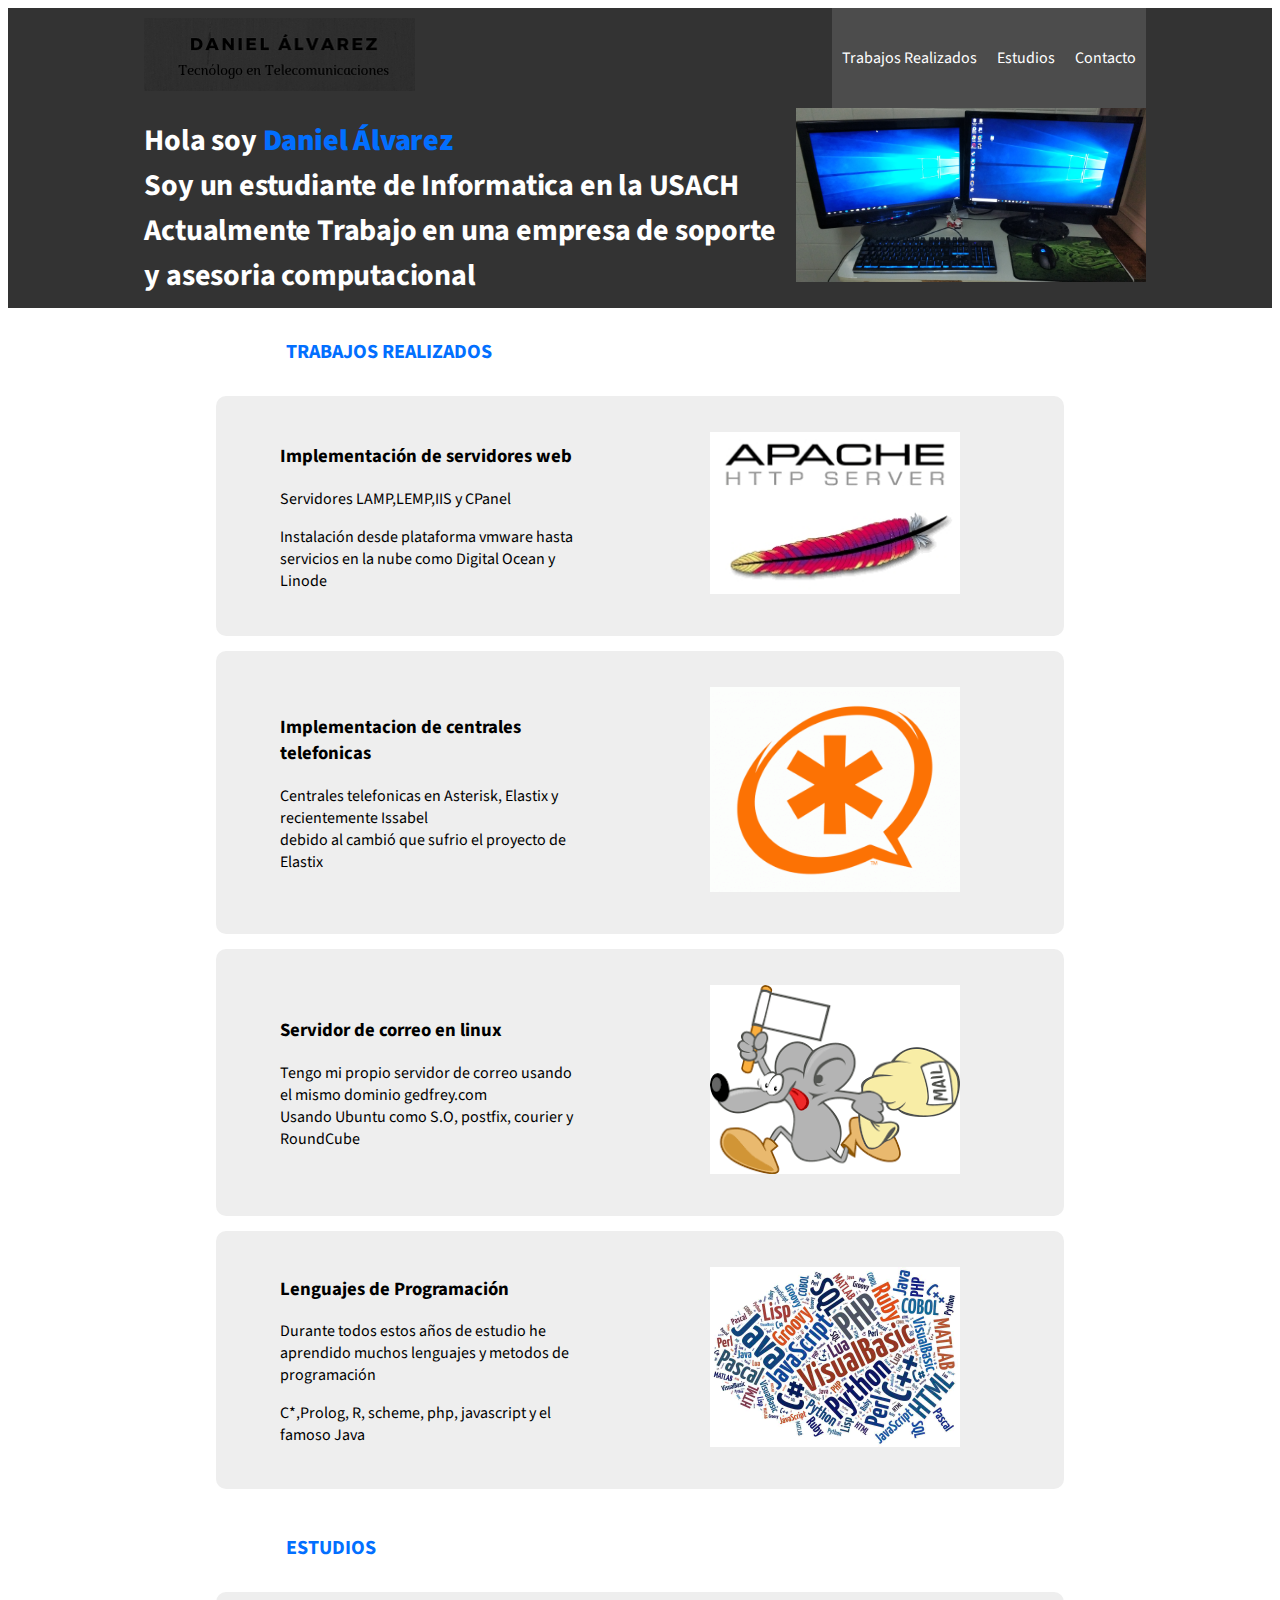
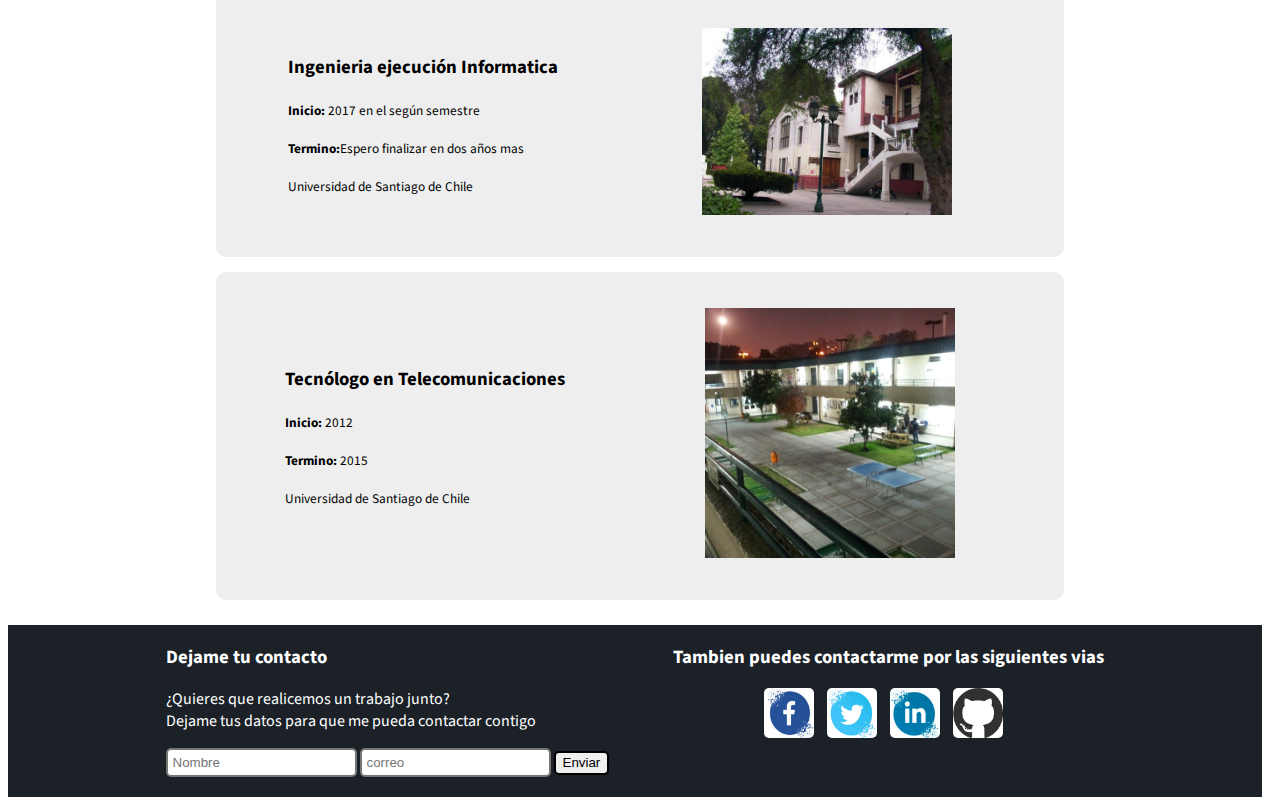
==== index.html @ d65fc54b "Agregando Sitio web - HTML/CSS" ====
<!DOCTYPE html>
<html lang="en" dir="ltr">
  <head>
    <meta charset="utf-8">
    <title>Hola soy Daniel Álvarez</title>
    <link href="https://fonts.googleapis.com/css?family=Fjalla+One|Source+Sans+Pro" rel="stylesheet">
    <link rel="stylesheet" href="/css/style.css">
  </head>
  <body>
    <header class="header">
      <div class="container">
        <figure class="header-logoContainer">
          <img src="/img/logo2.jpg" alt="Logo" class="header-logo" />
        </figure>
        <nav class="menu">
          <ul class="menu-ulist">
            <li class="header-list">
              <a class="menu-link" href="#trabajos">Trabajos Realizados</a>
            </li>
            <li class="header-list">
              <a class="menu-link" href="#estudios">Estudios</a>
            </li>
            <li class="header-list">
              <a class="menu-link" href="#contacto">Contacto</a>
            </li>
          </ul>
        </nav>
      </div>
    </header>
    <section class="hero">
      <div class="container">
        <h1 class="hero-title">Hola soy <strong>Daniel Álvarez</strong> <br/>  Soy un estudiante de Informatica en la USACH <br/> Actualmente Trabajo en una empresa de soporte <br/>y asesoria computacional</h1>
        <figure class="hero-imgContainer">
          <img src="img/img2.jpg" alt="Imagen 1" width="350px"/>
        </figure>
      </div>
    </section>
    <div class="container">
      <h2 class="work-title">Trabajos Realizados</h2>
    </div>
    <section id="trabajos" class="work">
    <div class="container">
      <article class="work-article">
        <div class="work-details">
          <h3>Implementación de servidores web</h3>
          <p>Servidores LAMP,LEMP,IIS y CPanel</p>
          <p>Instalación desde plataforma vmware hasta servicios en la nube como Digital Ocean y Linode</p>
        </div>
        <figure class="work-imgcontainer">
          <img class="work-imgapache" src="/img/apache2.jpg" alt="Imagen Apache2" width="250" height:"250">
        </figure>
      </article>
      <article class="work-article">
        <div class="work-details">
          <h3>Implementacion de centrales telefonicas</h3>
          <p>Centrales telefonicas en Asterisk, Elastix y recientemente Issabel <br/> debido al cambió que sufrio el proyecto de Elastix</p>
        </div>
        <figure class="work-imgcontainer">
          <img src="/img/asterisk.jpg" alt="Imagen asterisk" width="250px" />
        </figure>
      </article>
      <article class="work-article">
        <div class="work-details">
          <h3>Servidor de correo en linux</h3>
          <p>Tengo mi propio servidor de correo usando el mismo dominio gedfrey.com <br/> Usando Ubuntu como S.O, postfix, courier y RoundCube</p>
        </div>
        <figure class="work-imgcontainer">
          <img src="/img/postfix.jpg" alt="Imagen postfix" width="250px" />
        </figure>
      </article>
      <article class="work-article">
        <div class="work-details">
          <h3>Lenguajes de Programación</h3>
          <p>Durante todos estos años de estudio he aprendido muchos lenguajes y metodos de programación</p>
          <P>C*,Prolog, R, scheme, php, javascript y el famoso Java</p>
          </div>
          <figure class="work-imgcontainer">
            <img src="/img/lenguajes.jpg" alt="Lenguajes de Programación" width="250px" />
          </figure>
        </article>
    </div>
    </section>
    <div class="container">
      <h2>Estudios</h2>
    </div>
    <section id="estudios" class="study">
      <div class="container">
        <article class="study-article">
          <div class="study-details">
            <h3>Ingenieria ejecución Informatica</h3>
            <p><small><strong>Inicio:</strong> 2017 en el según semestre</small></p>
            <p><small><strong>Termino:</strong>Espero finalizar en dos años mas</small></p>
            <p><small>Universidad de Santiago de Chile</small></p>
          </div>
          <figure class="estudios-imgContainer">
            <img src="/img/informatica.jpg" alt="Diinf" width="250px" />
          </figure>
        </article>
        <article class="study-article">
          <div class="study-details">
            <h3>Tecnólogo en Telecomunicaciones</h3>
            <p><small><strong>Inicio:</strong> 2012</small></p>
            <p><small><strong>Termino:</strong> 2015</small></p>
            <p><small>Universidad de Santiago de Chile</small></p>
          </div>
          <figure class="estudios-imgContainer">
            <img src="/img/tecno.jpg" alt="Facultad Tecnólogica" width="250px"/>
          </figure>
        </article>
      </div>
    </section>
    <footer class="footer">
      <div class="container">
        <div class="footer-form">
          <h3 class="footer-titleForm">Dejame tu contacto</h3>
          <form class="footer-contactform" action="" method="post">
            <p class="footer-parrafo">¿Quieres que realicemos un trabajo junto?<br/>Dejame tus datos para que me pueda contactar contigo</p>
            <input class="footer-input" type="text" placeholder="Nombre" id="nombre">
            <input class="footer-input" type="text" placeholder="correo" id="correo">
            <input class="footer-inputSubmit" type="submit" value="Enviar">
          </form>
        </div>
        <div class="footer-others">
          <h3 class="footer-titleOthers">Tambien puedes contactarme por las siguientes vias</h3>
          <figure class="footer-OtherSocial">
            <a href="https://www.facebook.com/daniel.alvarezleal.3"><img class="footer-facebook" src="/img/facebook.jpg" alt="Facebook" width="50px" height="50px" /></a>
            <a href="https://twitter.com/DanielA72003516"><img class="footer-twitter" src="/img/twiter.jpg" alt="Twitter" width="50px" height="50px" /></a>
            <a href="https://www.linkedin.com/in/daniel-alvarez-leal-260131b7/"><img class="footer-linkedin" src="/img/lki.jpg" alt="Linkedin" width="50px" height="50px" /></a>
            <a href="https://github.com/fallshimajer"><img class="footer-github" src="/img/github.jpg" alt="Github" width="50px" height="50px" /></a>
          </figure>
        </div>
      </div>
    </footer>
  </body>
</html>
---- css/style.css ----
body {
    font-family: 'Source Sans Pro',sans-serif,time;
}
h1,
h3, {
  font-family: 'Fjalla One',sans-serif,time;
  font-weight: normal;
}

h2 {
  color:#026fff;
  text-transform: uppercase;
  font-family:'Source Sans Pro',sans-serif,time;
  font-weight:bold;
  font-size:20px;
  margin:30px 0 30px 15%;

}

.menu-ulist {
  margin:0;
}

h1 {
  margin:0px 10px 0px 0px;
  padding:10px;
  font-size: 30px;
  line-height: 1.5;
  letter-spacing:-.2px;
  text-transform: normal;
  text-decoration: none;
}

h1 strong{
  color: #026fff;
}

.header {
  /* background-color: #1b2127; */
  background-color: #333333;
  color:white;
  display:flex;
  flex-wrap:wrap;
  justify-content: space-between;
  overflow:hidden;
}


ul,
ol {
  list-style: none;
  margin:0;
  padding:0;
}
.menu {
  height:100px;
  background-color:#4c4c4c;
}

.header-list {
  height:inherit;
}

.menu-link {
  color:#FFFFFF;
  text-decoration: none;
  height:inherit;
  display:flex;
  align-items: center;
  flex-wrap:wrap;
  /* padding: 0 10px; */
  margin: 0 10px;
}

.menu-ulist {
  display:flex;
  height:inherit;
}
.header-logoContainer {
  margin: 10px 10px;
}

.hero-imgContainer {
  margin:0;
  padding:0;
}

.hero {
  /* height:300px; */
  /* background-color: #1b2127; */
  background-color: #333333;
  /* background-image: url('../img/img2.jpg');
  background-size: 500px;
  background-repeat:no-repeat;
  background-position-x: right; */
  display:flex;
  justify-content:space-between;
  flex-wrap:wrap;
  overflow:hidden;
}

.hero-title {
  color: #FFFFFF;
  /* flex-shrink: 0; */
}

article {
padding:20px;
width:80%;
background-color: #eeeeee;
}

.work {
  display:flex;
  flex-direction: column;
  flex-flow:wrap;
  align-items: center;
  justify-content:center;
}

.work-article {
  /* border: 2px solid grey; */
  border-radius:10px;
  margin-bottom:15px;
  display:flex;
  flex-wrap:wrap;
  justify-content:space-around;
  align-items:center;
  flex-shrink: 0;
}

.work-details {
  width:300px;
}

.work-imgcontainer {
#  margin-left: auto;
}

.study {
    display:flex;
    flex-direction: column;
    flex-wrap:wrap;
    align-items: center;
    justify-content: center;
}

.study-article {
  /* border: 2px solid grey; */
  border-radius: 10px;
  margin-bottom:15px;
  display:flex;
  flex-wrap:wrap;
  justify-content:space-around;
  align-items: center;
}


.footer {
  background-color: #1b2127;
  display:flex;
  justify-content:space-around;
  align-items:center;
  flex-wrap:wrap;
  /* height:auto; */
  margin:10px 10px 10px 0;
  padding: 0 0 10px 0;
}

.footer-titleForm,
.footer-parrafo,
.footer-titleOthers{
  color:white;
}

/* .footer-OtherSocial {
  display:flex;
  justify-content:space-around;
  margin:0;
  flex-wrap:wrap;
} */

.footer-OtherSocial {
  /* display:flex; */
  justify-content:center;
  text-align: center;
  margin:0;
  padding:0;
  /* flex-wrap:wrap; */
}

footer figure a {
  display:inline-block;
  margin:0 10px 0 0;
  padding:0;
  height:50px;
  width:50px;
  border-radius:5px;
}

footer figure a img{
  /* display:inline-block; */
  margin:0;
  padding:0;
  border-radius:5px;
}


.container {
  display:inherit;
  justify-content:inherit;
  flex-wrap:inherit;
  margin:inherit;
  padding:inherit;
  /* border: 1px solid red; */
  margin: 0 auto;
  width:80%;
  height:inherit;
}

.footer-input {
  border-style: solid;
  border-radius:5px;
  padding:5px;
}
.footer-inputSubmit {
  border-style: solid;
  border-radius:5px;
  padding:2.6px 7px 2.6px 7px;
}
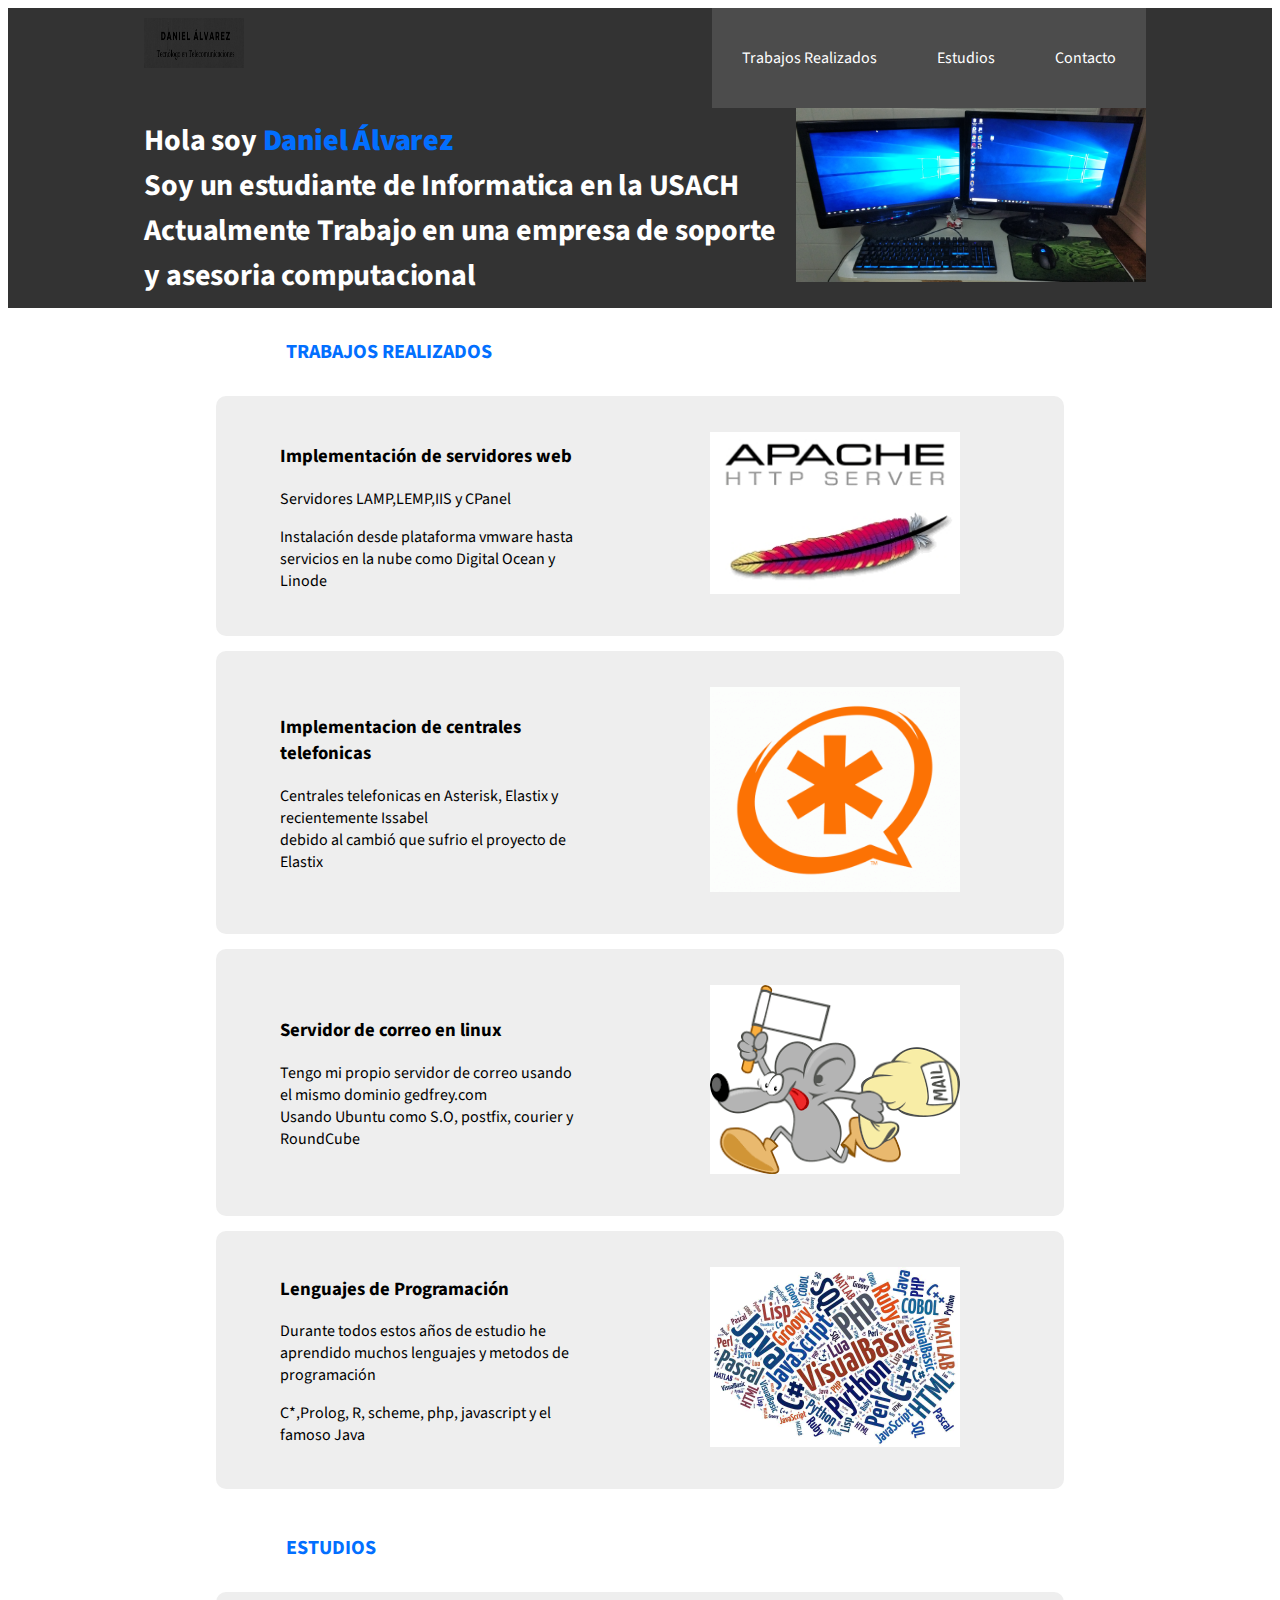
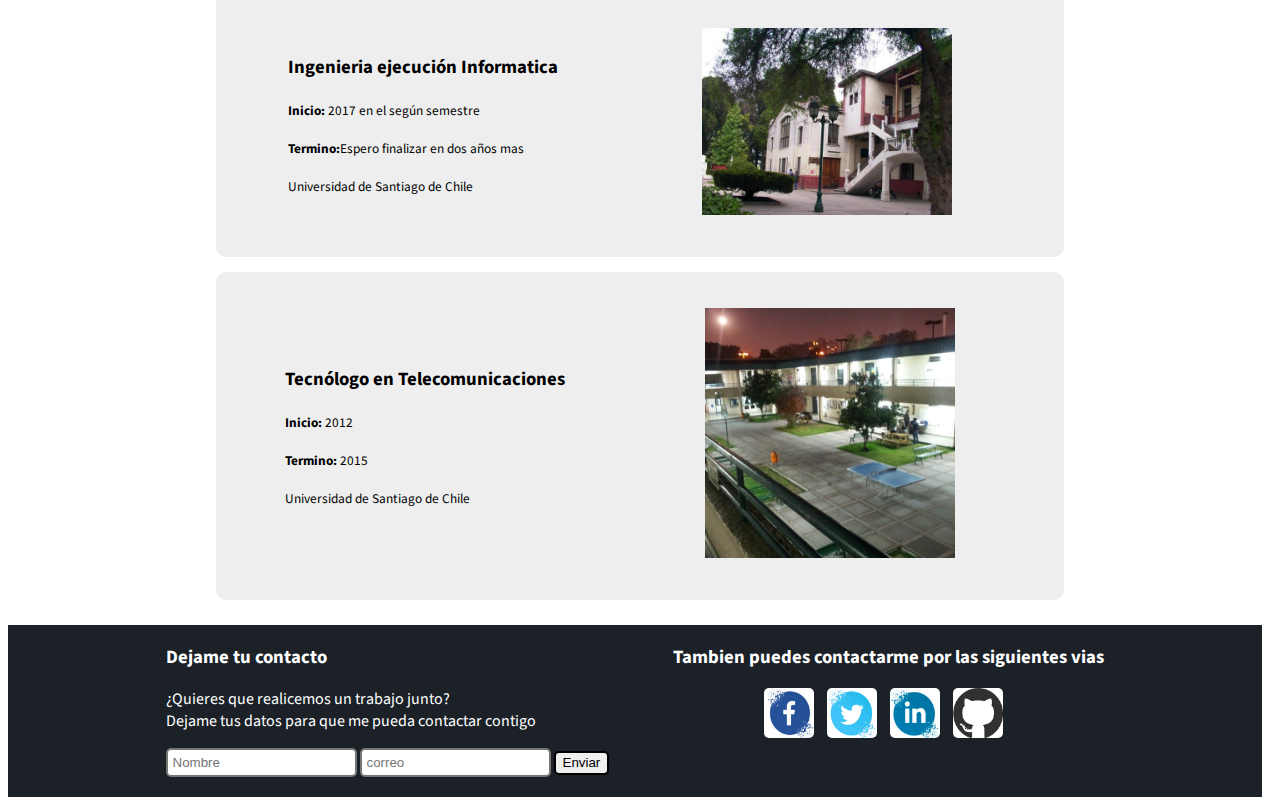
==== commit be86e5d1: "Modificando cabecera" ====
--- a/index.html
+++ b/index.html
@@ -10,7 +10,7 @@
     <header class="header">
       <div class="container">
         <figure class="header-logoContainer">
-          <img src="/img/logo2.jpg" alt="Logo" class="header-logo" />
+          <img src="/img/logo2.jpg" alt="Logo" class="header-logo" width="100px" height="50px"  />
         </figure>
         <nav class="menu">
           <ul class="menu-ulist">
@@ -109,7 +109,7 @@
         </article>
       </div>
     </section>
-    <footer class="footer">
+    <footer id="contacto" class="footer">
       <div class="container">
         <div class="footer-form">
           <h3 class="footer-titleForm">Dejame tu contacto</h3>
--- a/css/style.css
+++ b/css/style.css
@@ -46,6 +46,9 @@
 }
 
 
+
+
+
 ul,
 ol {
   list-style: none;
@@ -59,6 +62,7 @@
 
 .header-list {
   height:inherit;
+  padding:0 10px;
 }
 
 .menu-link {
@@ -70,6 +74,7 @@
   flex-wrap:wrap;
   /* padding: 0 10px; */
   margin: 0 10px;
+  padding:inherit;
 }
 
 .menu-ulist {
@@ -77,7 +82,7 @@
   height:inherit;
 }
 .header-logoContainer {
-  margin: 10px 10px;
+  margin: 10px 0 0 10px;
 }
 
 .hero-imgContainer {
